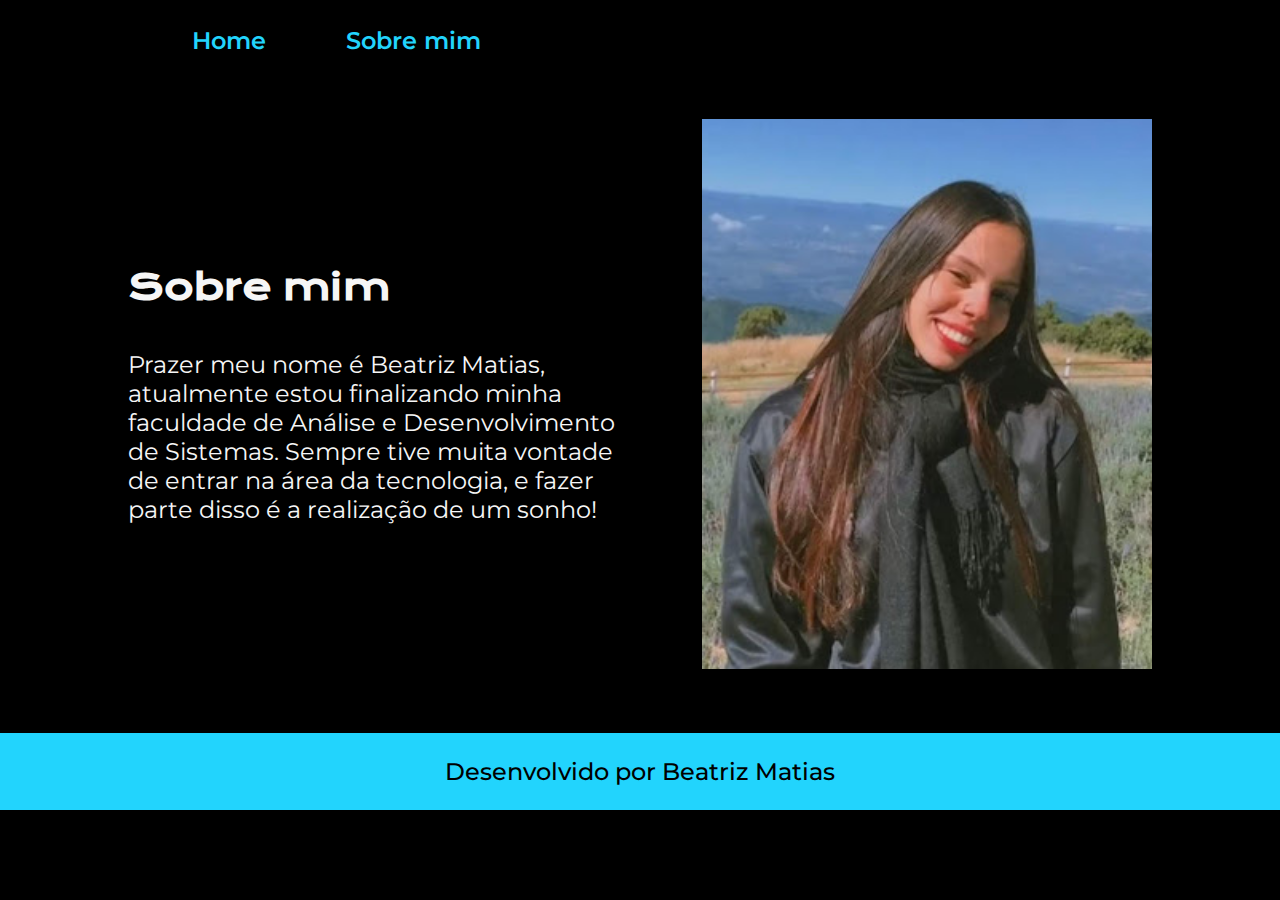
==== about.html @ 9b4f471f "Add files via upload" ====
<!DOCTYPE html>
<html lang="pt-br">
    <head>
        <meta charset="UTF-8">
        <meta name="viewport" content="width=device-width, initial-scale=1.0">
        <title>Sobre mim</title>
        <link rel="stylesheet" href="./styles/steyle.css">
    </head>
    <body>
        <header class="cabecalho">
            <nav class="cabecalho__menu">
                <a class="cabecalho__menu__link" href="index.html">Home</a>
                <a class="cabecalho__menu__link" href="about.html">Sobre mim</a>
            </nav>
        </header>
        <main class="apresentacao">
            <selection class="apresentacao__conteudo">
                <h1 class=" apresentacao__conteudo__titulo">Sobre mim</h1>
                <p class="apresentacao__conteudo__texto">Prazer meu nome é Beatriz Matias, atualmente estou finalizando minha faculdade de Análise e Desenvolvimento de Sistemas. Sempre tive muita vontade de entrar na área da tecnologia, e fazer parte disso é a realização de um sonho! </p>
            </selection>
            <img class="apresentacao__imagem" src="./assets/minhafoto.png" alt="Minha imagem" width="450" height="550" class="img">
        </main>
        <footer class="rodape">Desenvolvido por Beatriz Matias</footer>
    </body>
</html>
---- styles/steyle.css ----
@import url('https://fonts.googleapis.com/css2?family=Krona+One&family=Montserrat:wght@300;600&display=swap');

:root {
    --cor-primaria: #000000;
    --cor-secundaria: #F6F6F6;
    --cor-terciaria: #22D4FD;
    --cor-hover: #272727;

    --fonte-primaria: 'Krona One', sans-serif;
    --fonte-secundaria: 'Montserrat', sans-serif;
}

*{
    margin: 0;
    color: 0;
}

body {
    box-sizing: border-box;
    background-color: var(--cor-primaria);
    color: var(--cor-secundaria);
}

.apresentacao {
    padding: 5% 10%;
    display: flex;
    align-items: center;
    justify-content: space-between;
    gap: 82px;
}

.apresentacao__conteudo {
    width: 615px;
    display: flex;
    flex-direction: column;
    gap: 40px;
}

.apresentacao__conteudo__titulo {
    font-size: 2.25rem;
    font-family: var(--fonte-primaria);
}

.titulo-destaque {
    color: var(--cor-terciaria);
}

.apresentacao__conteudo__texto {
    font-size: 1.5rem;
    font-family: var(--fonte-secundaria);
}

.cabecalho {
    padding: 2% 0% 0% 15%;
}

.cabecalho__menu {
    display: flex;
    gap: 80px;
}

.cabecalho__menu__link {
    font-family: var(--fonte-secundaria);
    font-size: 1.5rem;
    font-weight: 600;
    color: var(--cor-terciaria);
    text-decoration: none;
}
.apresentacao__links {
    display: flex;
    flex-direction: column;
    justify-content: space-between;
    align-items: center;
    gap: 32px;
}

.apresentacao__links__subtitulo {
    font-family: var(--fonte-primaria);
    font-weight: 400;
    font-size: 1.5rem;
}

.apresentacao__links__navegacao {
    display: flex;
    justify-content: center;
    gap: 16px;
    border: 2px solid var(--cor-terciaria);
    width: 50%;
    text-align: center; 
    border-radius: 8px;
    font-size: 1.5rem;
    font-weight: 600;
    padding: 21.5px 0;
    text-decoration: none; 
    color: var(--cor-secundaria);
    font-family: var(--fonte-secundaria);
}

.apresentacao__links__link:hover {
    background-color: var(--cor-hover);
    padding: 3%;
}

.apresentacao__imagem1 {
    width: 50%;
    height: 50%;
}

.apresentacao__imagem2 {
    width: 50%;
    height: 50%;
}

.rodape {
    padding: 24px;
    color: var(--cor-primaria);
    background-color: var(--cor-terciaria);
    text-align: center;
    font-family: var(--fonte-secundaria);
    font-size: 1.5rem;
    font-weight: 500;
}

@media (max-width: 1200px){
    .cabecalho {
        padding: 10%;
    }

    .cabecalho__menu {
        justify-content: center;
    }

    .apresentacao {
        flex-direction: column-reverse;
        padding: 5%;
    }

    .apresentacao__conteudo {
        width: auto;
    }
}
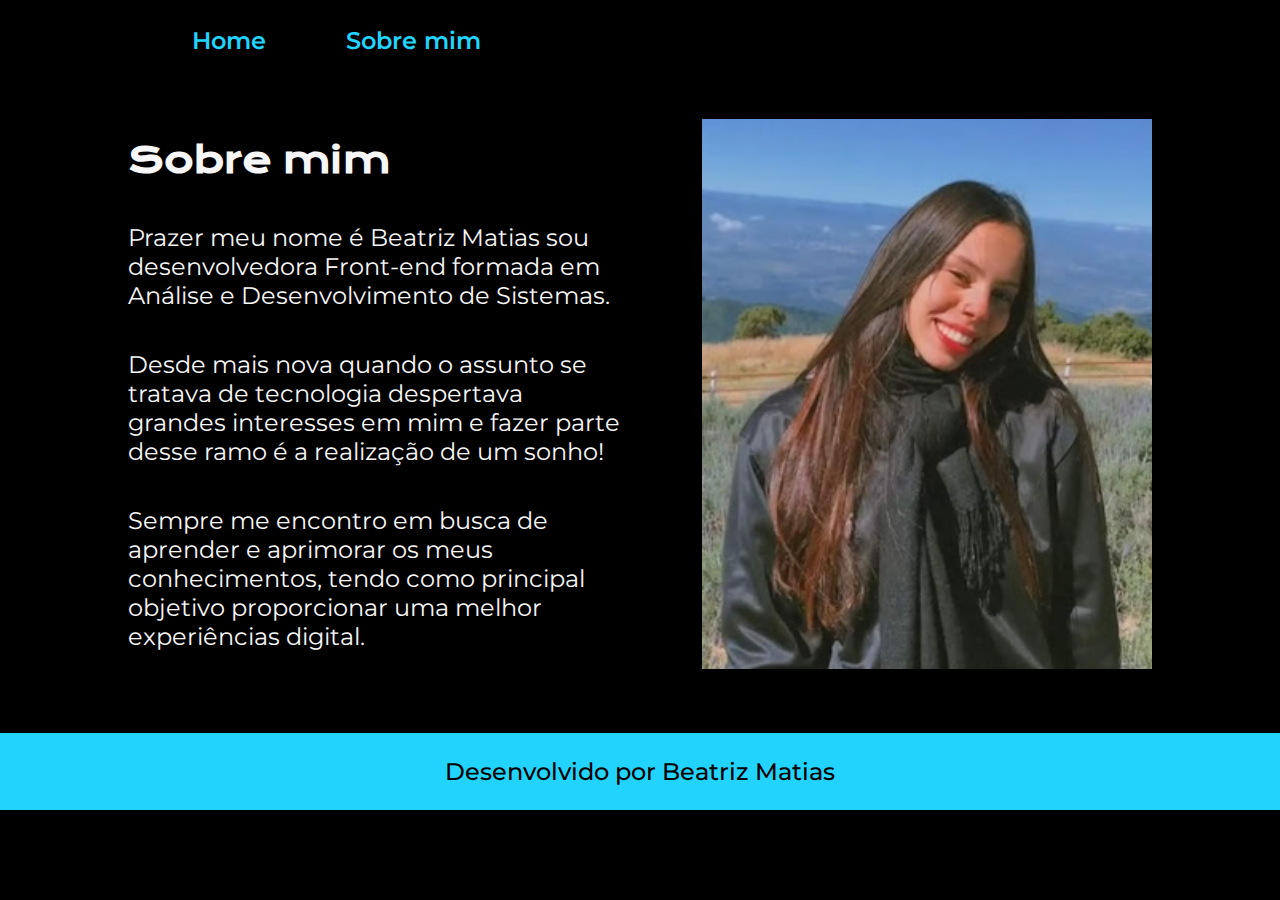
==== commit 34a530de: "Update about.html" ====
--- a/about.html
+++ b/about.html
@@ -16,10 +16,12 @@
         <main class="apresentacao">
             <selection class="apresentacao__conteudo">
                 <h1 class=" apresentacao__conteudo__titulo">Sobre mim</h1>
-                <p class="apresentacao__conteudo__texto">Prazer meu nome é Beatriz Matias, atualmente estou finalizando minha faculdade de Análise e Desenvolvimento de Sistemas. Sempre tive muita vontade de entrar na área da tecnologia, e fazer parte disso é a realização de um sonho! </p>
+                <p class="apresentacao__conteudo__texto">Prazer meu nome é Beatriz Matias sou desenvolvedora Front-end formada em Análise e Desenvolvimento de Sistemas.</p>
+                <p class="apresentacao__conteudo__texto">Desde mais nova quando o assunto se tratava de tecnologia despertava grandes interesses em mim e fazer parte desse ramo é a realização de um sonho!</p>
+                <p class="apresentacao__conteudo__texto"> Sempre me encontro em busca de aprender e aprimorar os meus conhecimentos, tendo como principal objetivo proporcionar uma melhor experiências digital.</p>
             </selection>
             <img class="apresentacao__imagem" src="./assets/minhafoto.png" alt="Minha imagem" width="450" height="550" class="img">
         </main>
         <footer class="rodape">Desenvolvido por Beatriz Matias</footer>
     </body>
-</html>+</html>
